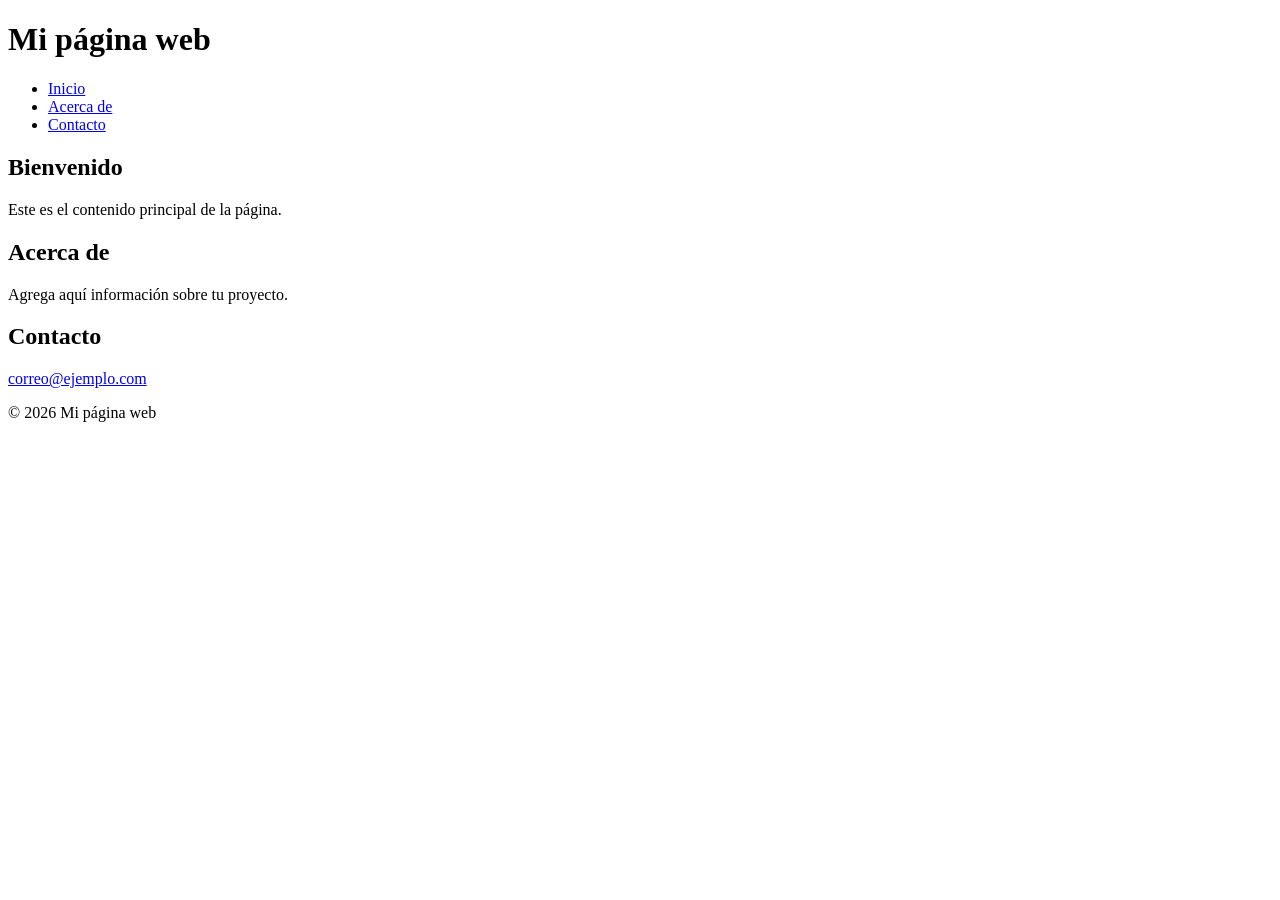
==== index.html @ cb571e71 "Creacion de plantilla HTML" ====
<!DOCTYPE html>
<html lang="es">
<head>
	<meta charset="UTF-8">
	<meta name="viewport" content="width=device-width, initial-scale=1.0">
	<title>Mi página web</title>
</head>
<body>
	<header>
		<h1>Mi página web</h1>
		<nav aria-label="Navegación principal">
			<ul>
				<li><a href="#inicio">Inicio</a></li>
				<li><a href="#acerca-de">Acerca de</a></li>
				<li><a href="#contacto">Contacto</a></li>
			</ul>
		</nav>
	</header>

	<main>
		<section id="inicio">
			<h2>Bienvenido</h2>
			<p>Este es el contenido principal de la página.</p>
		</section>

		<section id="acerca-de">
			<h2>Acerca de</h2>
			<p>Agrega aquí información sobre tu proyecto.</p>
		</section>

		<section id="contacto">
			<h2>Contacto</h2>
			<p><a href="mailto:correo@ejemplo.com">correo@ejemplo.com</a></p>
		</section>
	</main>

	<footer>
		<p>&copy; 2026 Mi página web</p>
	</footer>
</body>
</html>
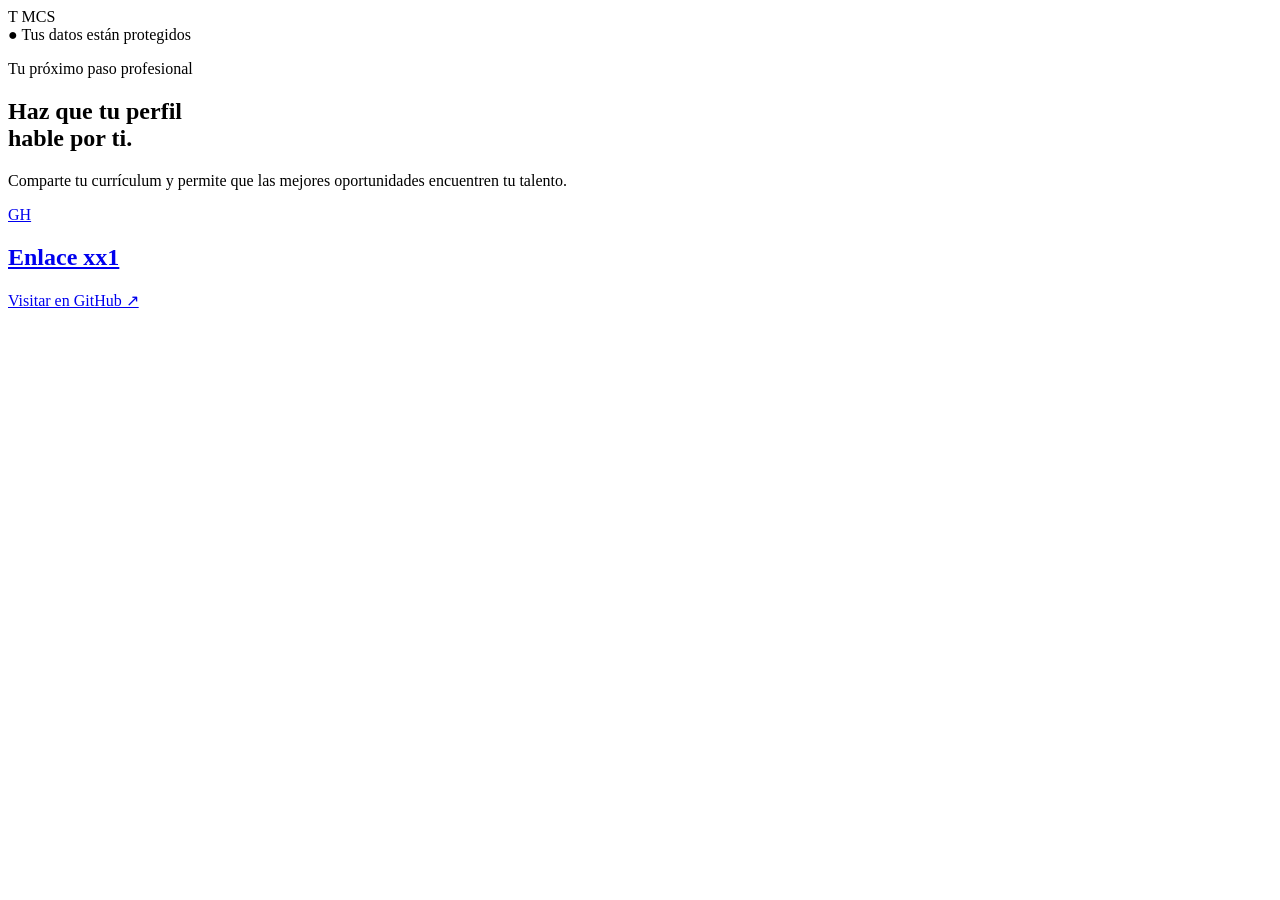
==== commit 9d3fe88e: "Edicion de index html Se agregaron cuadros y titulo" ====
--- a/index.html
+++ b/index.html
@@ -1,41 +1,40 @@
-<!DOCTYPE html>
+<!doctype html>
 <html lang="es">
 <head>
-	<meta charset="UTF-8">
-	<meta name="viewport" content="width=device-width, initial-scale=1.0">
-	<title>Mi página web</title>
+  <meta charset="utf-8">
+  <meta name="viewport" content="width=device-width, initial-scale=1">
+  <meta name="description" content="Explora mis proyectos y conoce más sobre mi trabajo.">
+  <title>Mi perfil | Talento</title>
+  <link rel="stylesheet" href="diseño.css">
 </head>
 <body>
-	<header>
-		<h1>Mi página web</h1>
-		<nav aria-label="Navegación principal">
-			<ul>
-				<li><a href="#inicio">Inicio</a></li>
-				<li><a href="#acerca-de">Acerca de</a></li>
-				<li><a href="#contacto">Contacto</a></li>
-			</ul>
-		</nav>
-	</header>
+  <div class="page">
+    <header>
+      <div class="brand">
+        <span class="brand-mark">T</span>
+        <span>MCS</span>
+      </div>
+      <div class="secure">
+        <span class="secure-icon">●</span>
+        <span>Tus datos están protegidos</span>
+      </div>
+    </header>
 
-	<main>
-		<section id="inicio">
-			<h2>Bienvenido</h2>
-			<p>Este es el contenido principal de la página.</p>
-		</section>
+    <main>
+      <section class="intro">
+        <p class="eyebrow">Tu próximo paso profesional</p>
+        <h1>Haz que tu perfil<br>hable por ti.</h1>
+        <p>Comparte tu currículum y permite que las mejores oportunidades encuentren tu talento.</p>
+      </section>
 
-		<section id="acerca-de">
-			<h2>Acerca de</h2>
-			<p>Agrega aquí información sobre tu proyecto.</p>
-		</section>
+      <div class="content-grid">
+        <a class="github-card" href="https://github.com/xx1">
+          <span class="github-icon" aria-hidden="true">GH</span>
+          <h2>Enlace xx1</h2>
+          <p>Visitar en GitHub ↗</p>
+        </a>
 
-		<section id="contacto">
-			<h2>Contacto</h2>
-			<p><a href="mailto:correo@ejemplo.com">correo@ejemplo.com</a></p>
-		</section>
-	</main>
-
-	<footer>
-		<p>&copy; 2026 Mi página web</p>
-	</footer>
+    </main>
+  </div>
 </body>
 </html>
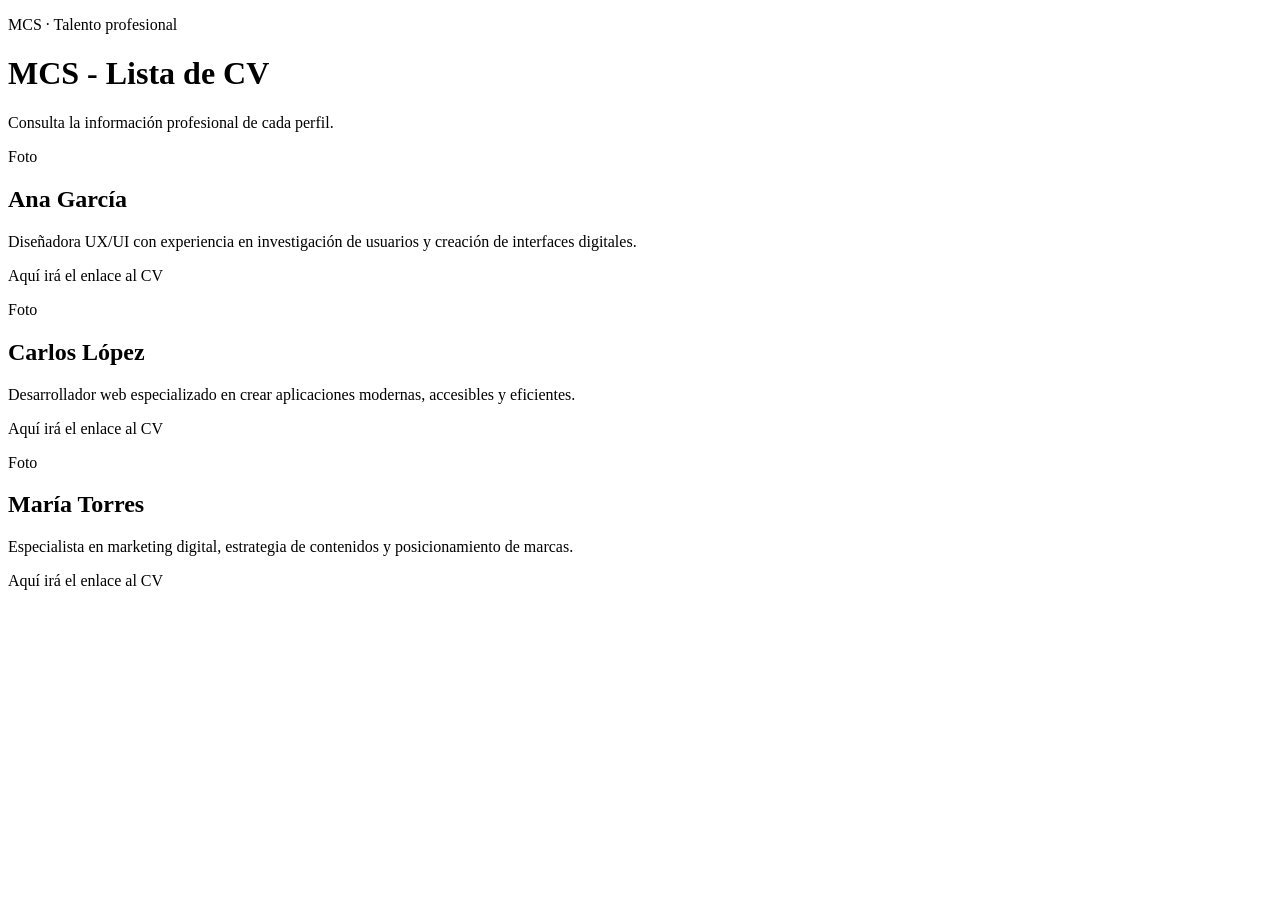
==== commit 162a916e: "Creacion de estructura de la informacion de inicio de pagina" ====
--- a/index.html
+++ b/index.html
@@ -1,40 +1,48 @@
-<!doctype html>
+<!DOCTYPE html>
 <html lang="es">
 <head>
-  <meta charset="utf-8">
-  <meta name="viewport" content="width=device-width, initial-scale=1">
-  <meta name="description" content="Explora mis proyectos y conoce más sobre mi trabajo.">
-  <title>Mi perfil | Talento</title>
+  <meta charset="UTF-8">
+  <meta name="viewport" content="width=device-width, initial-scale=1.0">
+  <meta name="description" content="Lista de currículums MCS.">
+  <title>MCS - Lista de CV</title>
   <link rel="stylesheet" href="diseño.css">
 </head>
 <body>
-  <div class="page">
-    <header>
-      <div class="brand">
-        <span class="brand-mark">T</span>
-        <span>MCS</span>
-      </div>
-      <div class="secure">
-        <span class="secure-icon">●</span>
-        <span>Tus datos están protegidos</span>
-      </div>
+  <main class="page-container">
+    <header class="page-header">
+      <p class="eyebrow">MCS · Talento profesional</p>
+      <h1>MCS - Lista de CV</h1>
+      <p class="subtitle">Consulta la información profesional de cada perfil.</p>
     </header>
 
-    <main>
-      <section class="intro">
-        <p class="eyebrow">Tu próximo paso profesional</p>
-        <h1>Haz que tu perfil<br>hable por ti.</h1>
-        <p>Comparte tu currículum y permite que las mejores oportunidades encuentren tu talento.</p>
-      </section>
+    <section class="cv-list" aria-label="Lista de currículums">
+      <article class="cv-card">
+        <div class="profile-photo" role="img" aria-label="Espacio para la foto de perfil de Ana García">Foto</div>
+        <div class="cv-info">
+          <h2>Ana García</h2>
+          <p>Diseñadora UX/UI con experiencia en investigación de usuarios y creación de interfaces digitales.</p>
+          <p class="cv-location">Aquí irá el enlace al CV</p>
+        </div>
+      </article>
 
-      <div class="content-grid">
-        <a class="github-card" href="https://github.com/xx1">
-          <span class="github-icon" aria-hidden="true">GH</span>
-          <h2>Enlace xx1</h2>
-          <p>Visitar en GitHub ↗</p>
-        </a>
+      <article class="cv-card">
+        <div class="profile-photo" role="img" aria-label="Espacio para la foto de perfil de Carlos López">Foto</div>
+        <div class="cv-info">
+          <h2>Carlos López</h2>
+          <p>Desarrollador web especializado en crear aplicaciones modernas, accesibles y eficientes.</p>
+          <p class="cv-location">Aquí irá el enlace al CV</p>
+        </div>
+      </article>
 
-    </main>
-  </div>
+      <article class="cv-card">
+        <div class="profile-photo" role="img" aria-label="Espacio para la foto de perfil de María Torres">Foto</div>
+        <div class="cv-info">
+          <h2>María Torres</h2>
+          <p>Especialista en marketing digital, estrategia de contenidos y posicionamiento de marcas.</p>
+          <p class="cv-location">Aquí irá el enlace al CV</p>
+        </div>
+      </article>
+    </section>
+  </main>
 </body>
 </html>
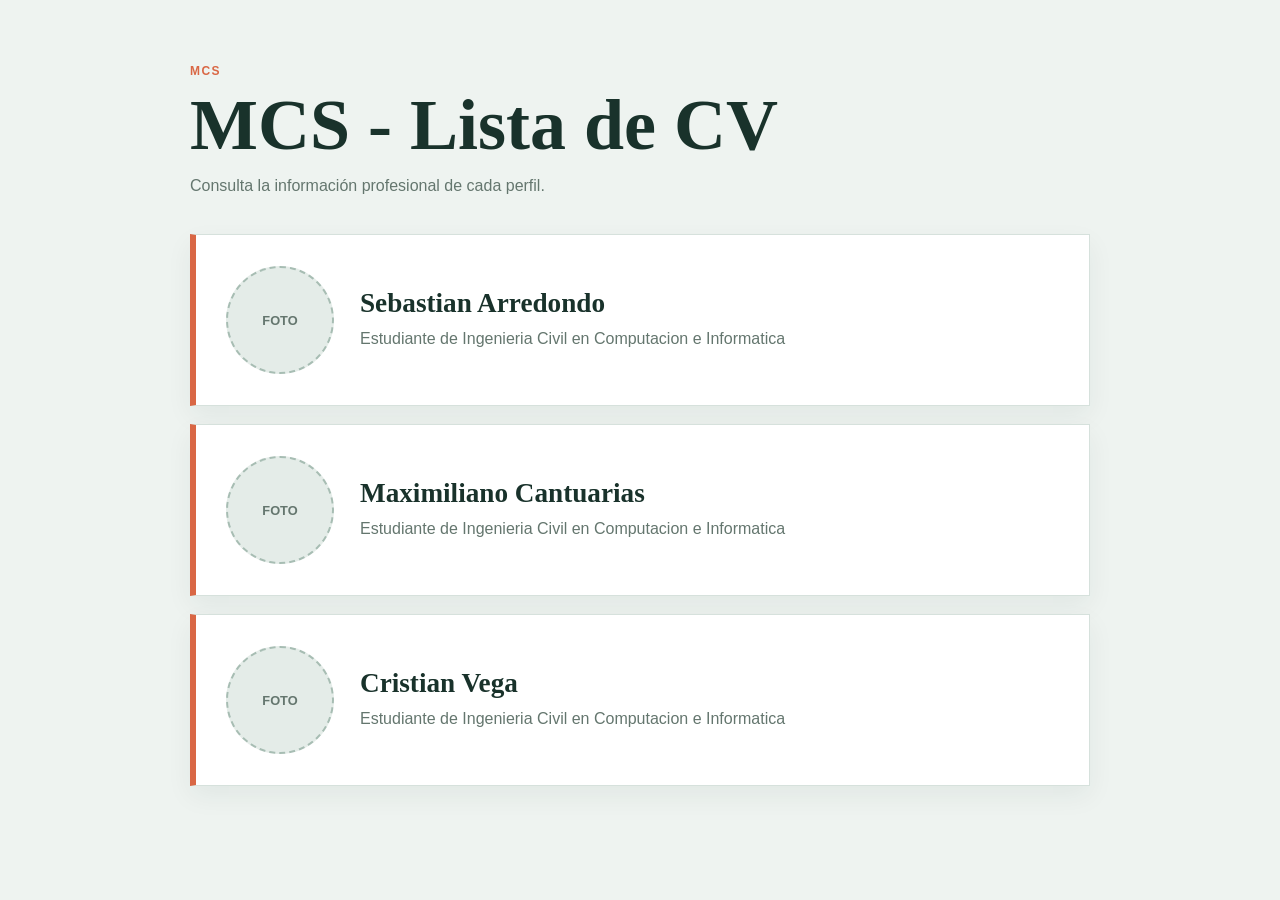
==== commit eaa1c3f1: "Creacion de archivo js para visualizar vistas previas de links de los cv" ====
--- a/index.html
+++ b/index.html
@@ -10,39 +10,52 @@
 <body>
   <main class="page-container">
     <header class="page-header">
-      <p class="eyebrow">MCS · Talento profesional</p>
+      <p class="eyebrow">MCS</p>
       <h1>MCS - Lista de CV</h1>
       <p class="subtitle">Consulta la información profesional de cada perfil.</p>
     </header>
 
     <section class="cv-list" aria-label="Lista de currículums">
       <article class="cv-card">
-        <div class="profile-photo" role="img" aria-label="Espacio para la foto de perfil de Ana García">Foto</div>
+        <div class="profile-photo" role="img" aria-label="Espacio para la foto de perfil">Foto</div>
         <div class="cv-info">
-          <h2>Ana García</h2>
-          <p>Diseñadora UX/UI con experiencia en investigación de usuarios y creación de interfaces digitales.</p>
-          <p class="cv-location">Aquí irá el enlace al CV</p>
+          <h2>Sebastian Arredondo</h2>
+          <p>Estudiante de Ingenieria Civil en Computacion e Informatica</p>
+        </div>
+        <div class="cv-preview" aria-hidden="true">
+          <p class="preview-label">Currículum disponible</p>
+          <h3>CV de Sebastian Arredondo</h3>
+          <a class="cv-link" href="cv-sebastian.html">Abrir CV</a>
         </div>
       </article>
 
       <article class="cv-card">
         <div class="profile-photo" role="img" aria-label="Espacio para la foto de perfil de Carlos López">Foto</div>
         <div class="cv-info">
-          <h2>Carlos López</h2>
-          <p>Desarrollador web especializado en crear aplicaciones modernas, accesibles y eficientes.</p>
-          <p class="cv-location">Aquí irá el enlace al CV</p>
+          <h2>Maximiliano Cantuarias</h2>
+          <p>Estudiante de Ingenieria Civil en Computacion e Informatica</p>
+        </div>
+        <div class="cv-preview" aria-hidden="true">
+          <p class="preview-label">Currículum disponible</p>
+          <h3>CV de Maximiliano Cantuarias</h3>
+          <a class="cv-link" href="cv-maximiliano.html">Abrir CV</a>
         </div>
       </article>
 
       <article class="cv-card">
         <div class="profile-photo" role="img" aria-label="Espacio para la foto de perfil de María Torres">Foto</div>
         <div class="cv-info">
-          <h2>María Torres</h2>
-          <p>Especialista en marketing digital, estrategia de contenidos y posicionamiento de marcas.</p>
-          <p class="cv-location">Aquí irá el enlace al CV</p>
+          <h2>Cristian Vega</h2>
+          <p>Estudiante de Ingenieria Civil en Computacion e Informatica</p>
+        </div>
+        <div class="cv-preview" aria-hidden="true">
+          <p class="preview-label">Currículum disponible</p>
+          <h3>CV de Cristian Vega</h3>
+          <a class="cv-link" href="cv-cristian.html">Abrir CV</a>
         </div>
       </article>
     </section>
   </main>
+  <script src="app.js"></script>
 </body>
 </html>
--- a/diseño.css
+++ b/diseño.css
@@ -0,0 +1,185 @@
+:root {
+	--background: #eef3f0;
+	--surface: #ffffff;
+	--text: #19322b;
+	--muted: #64766e;
+	--accent: #d96745;
+	--line: #d6e1dc;
+}
+
+* {
+	box-sizing: border-box;
+}
+
+body {
+	margin: 0;
+	min-width: 320px;
+	background: var(--background);
+	color: var(--text);
+	font-family: Georgia, "Times New Roman", serif;
+}
+
+.page-container {
+	width: min(900px, calc(100% - 40px));
+	margin: 0 auto;
+	padding: 64px 0 72px;
+}
+
+.page-header {
+	margin-bottom: 36px;
+}
+
+.eyebrow {
+	margin: 0 0 12px;
+	color: var(--accent);
+	font-family: Arial, sans-serif;
+	font-size: 0.75rem;
+	font-weight: bold;
+	letter-spacing: 0.12em;
+	text-transform: uppercase;
+}
+
+h1,
+h2,
+h3,
+p {
+	margin-top: 0;
+}
+
+h1 {
+	margin-bottom: 12px;
+	font-size: clamp(2.1rem, 6vw, 4.5rem);
+	line-height: 0.98;
+}
+
+.subtitle {
+	margin-bottom: 0;
+	color: var(--muted);
+	font-family: Arial, sans-serif;
+	line-height: 1.6;
+}
+
+.cv-list {
+	display: grid;
+	gap: 18px;
+}
+
+.cv-card {
+	position: relative;
+	display: flex;
+	align-items: center;
+	gap: 26px;
+	min-height: 172px;
+	padding: 24px 30px;
+	border: 1px solid var(--line);
+	border-left: 6px solid var(--accent);
+	background: var(--surface);
+	box-shadow: 0 10px 25px rgba(25, 50, 43, 0.06);
+}
+
+.profile-photo {
+	display: grid;
+	flex: 0 0 108px;
+	place-items: center;
+	width: 108px;
+	height: 108px;
+	border: 2px dashed #a7bdb3;
+	border-radius: 50%;
+	background: #e4ece8;
+	color: var(--muted);
+	font-family: Arial, sans-serif;
+	font-size: 0.8rem;
+	font-weight: bold;
+	text-transform: uppercase;
+}
+
+.cv-info {
+	flex: 1;
+}
+
+.cv-info h2 {
+	margin-bottom: 8px;
+	font-size: 1.7rem;
+}
+
+.cv-info p {
+	max-width: 620px;
+	margin-bottom: 0;
+	color: var(--muted);
+	font-family: Arial, sans-serif;
+	line-height: 1.55;
+}
+
+.cv-preview {
+	position: absolute;
+	z-index: 2;
+	top: calc(100% + 12px);
+	right: 0;
+	left: 0;
+	display: none;
+	padding: 28px 32px;
+	border: 1px solid var(--accent);
+	background: #fffaf5;
+	box-shadow: 0 18px 35px rgba(25, 50, 43, 0.18);
+}
+
+.cv-card.is-active {
+	z-index: 3;
+}
+
+.cv-card.is-active .cv-preview {
+	display: block;
+}
+
+.preview-label {
+	margin-bottom: 8px;
+	color: var(--accent);
+	font-family: Arial, sans-serif;
+	font-size: 0.75rem;
+	font-weight: bold;
+	text-transform: uppercase;
+}
+
+.cv-preview h3 {
+	margin-bottom: 18px;
+	font-size: 1.7rem;
+}
+
+.cv-link {
+	display: inline-block;
+	padding: 11px 18px;
+	background: var(--accent);
+	color: #ffffff;
+	font-family: Arial, sans-serif;
+	font-size: 0.9rem;
+	font-weight: bold;
+	text-decoration: none;
+}
+
+.cv-link:hover,
+.cv-link:focus-visible {
+	background: #b94f31;
+}
+
+@media (max-width: 600px) {
+	.page-container {
+		width: min(100% - 28px, 520px);
+		padding: 40px 0 48px;
+	}
+
+	.cv-card {
+		align-items: flex-start;
+		gap: 18px;
+		padding: 20px;
+	}
+
+	.profile-photo {
+		flex-basis: 78px;
+		width: 78px;
+		height: 78px;
+	}
+
+	.cv-info h2 {
+		font-size: 1.3rem;
+	}
+}
